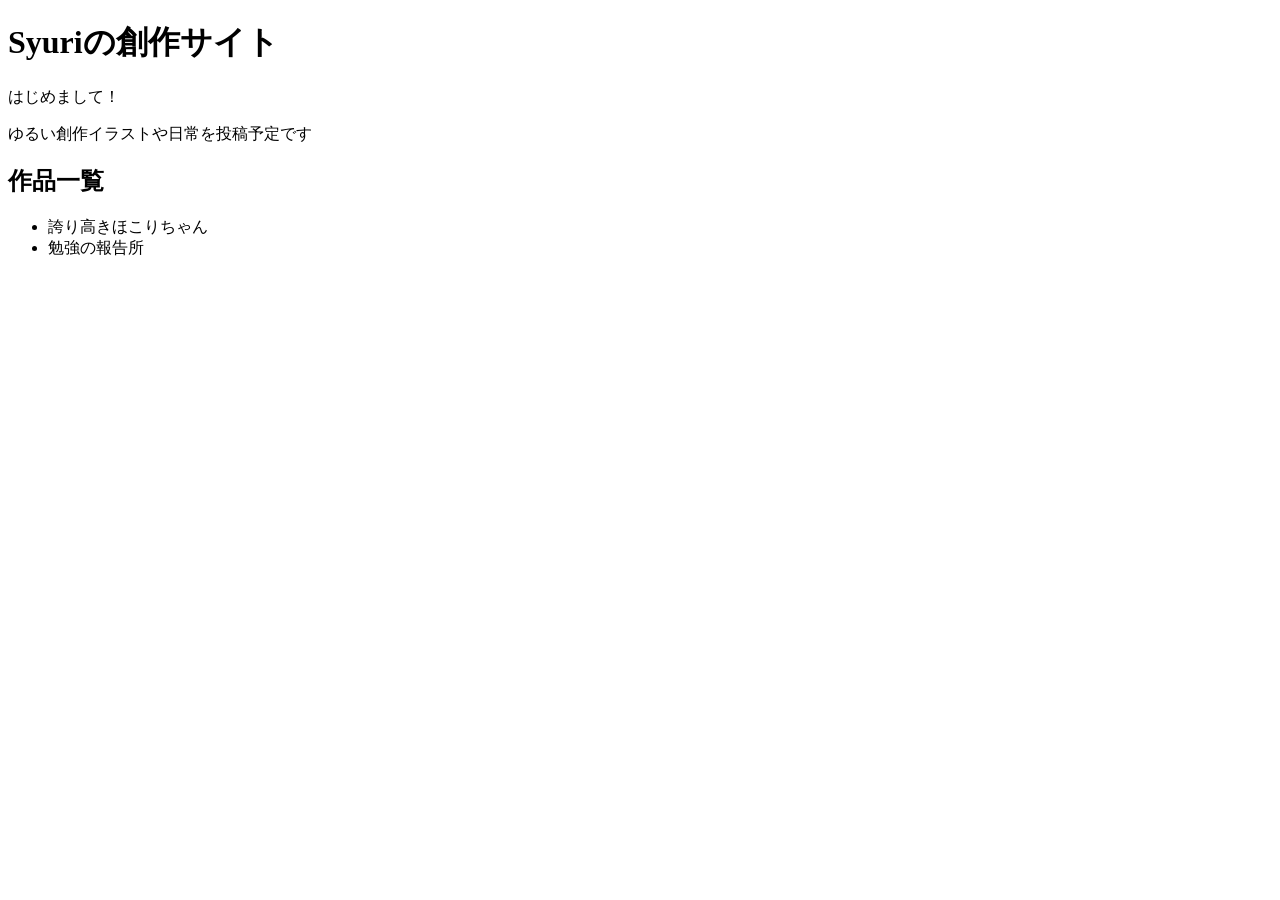
==== index.html @ 9c1b44f6 "Add initial HTML structure for Syuri's site" ====
<!DOCTYPE html>
<html lang="ja">
<head>
    <meta charset="UTF-8">
    <title>Syuriの創作サイト</title>
</head>

<body>
    <h1>Syuriの創作サイト</h1>

    <p>はじめまして！</p>

    <p>ゆるい創作イラストや日常を投稿予定です</p>

    <h2>作品一覧</h2>

    <ul>
        <li>誇り高きほこりちゃん</li>
        <li>勉強の報告所</li>
    </ul>
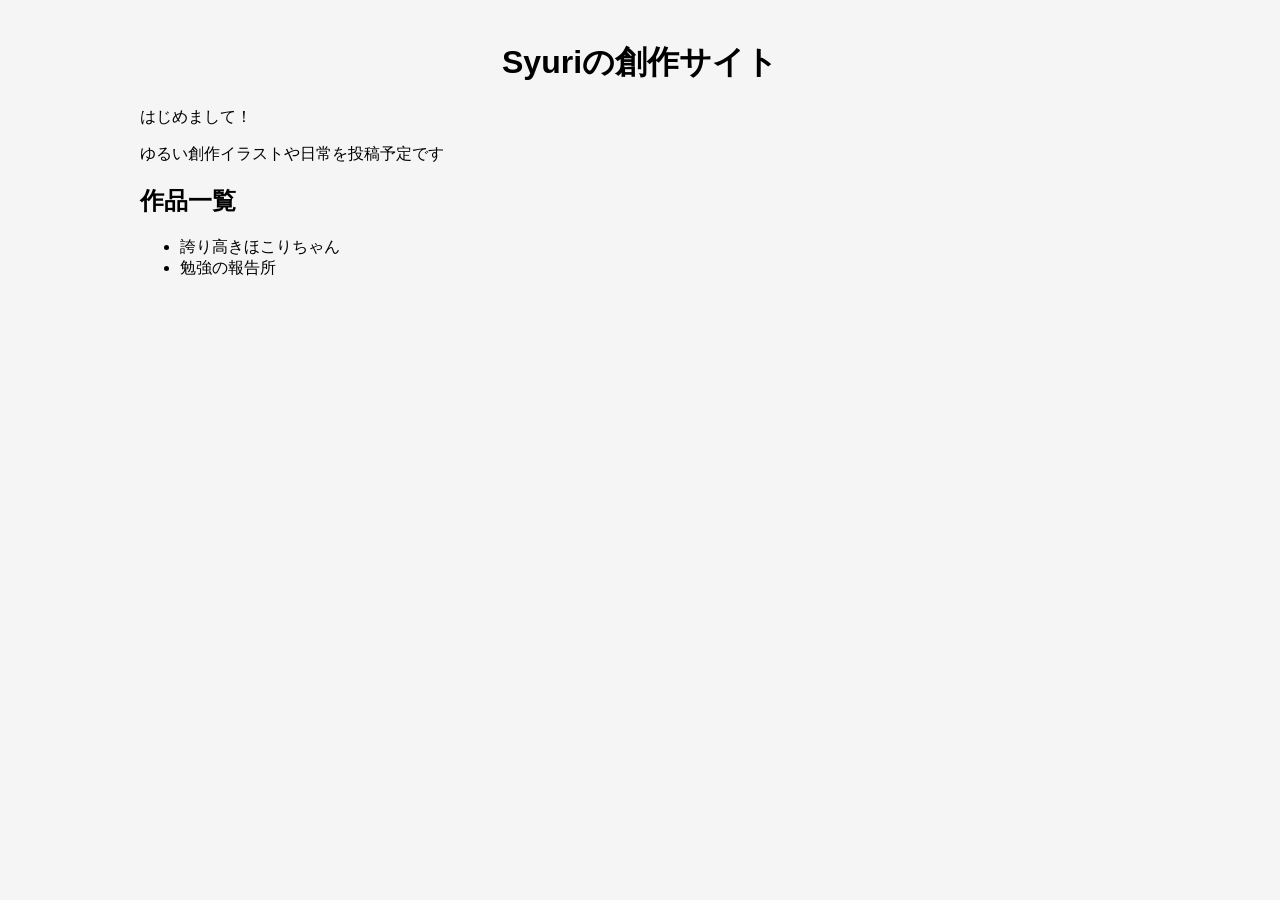
==== commit a18e2522: "Add stylesheet link to index.html" ====
--- a/index.html
+++ b/index.html
@@ -3,6 +3,7 @@
 <head>
     <meta charset="UTF-8">
     <title>Syuriの創作サイト</title>
+    <link rel="stylesheet" href="style.css">
 </head>
 
 <body>
--- a/style.css
+++ b/style.css
@@ -0,0 +1,25 @@
+body {
+    max-width: 1000px;
+    margin: auto;
+    padding: 20px;
+    font-family: sans-serif;
+    background-color: #f5f5f5;
+}
+
+h1 {
+    text-align: center;
+}
+
+.works {
+    display: flex;
+    gap: 20px;
+    flex-wrap: wrap;
+}
+
+.card {
+    width: 250px;
+    background: white;
+    border-radius: 10px;
+    padding: 15px;
+    box-shadow: 0 2px 8px rgba(0,0,0,0.1);
+}
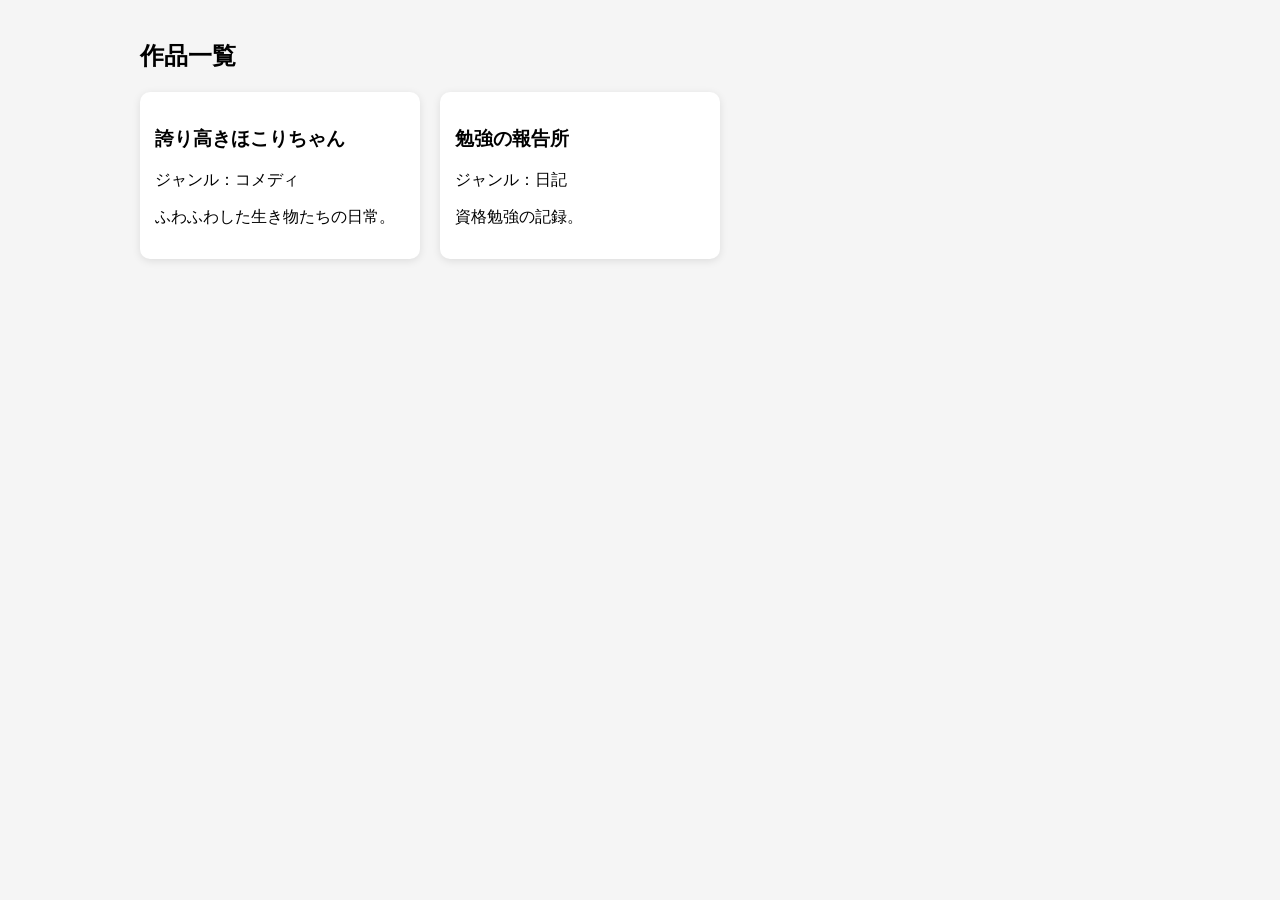
==== commit 3a446300: "Revise works section in index.html Updated the content structure and added new works." ====
--- a/index.html
+++ b/index.html
@@ -7,15 +7,20 @@
 </head>
 
 <body>
-    <h1>Syuriの創作サイト</h1>
+<h2>作品一覧</h2>
 
-    <p>はじめまして！</p>
+<div class="works">
 
-    <p>ゆるい創作イラストや日常を投稿予定です</p>
+    <div class="card">
+        <h3>誇り高きほこりちゃん</h3>
+        <p>ジャンル：コメディ</p>
+        <p>ふわふわした生き物たちの日常。</p>
+    </div>
 
-    <h2>作品一覧</h2>
+    <div class="card">
+        <h3>勉強の報告所</h3>
+        <p>ジャンル：日記</p>
+        <p>資格勉強の記録。</p>
+    </div>
 
-    <ul>
-        <li>誇り高きほこりちゃん</li>
-        <li>勉強の報告所</li>
-    </ul>
+</div>
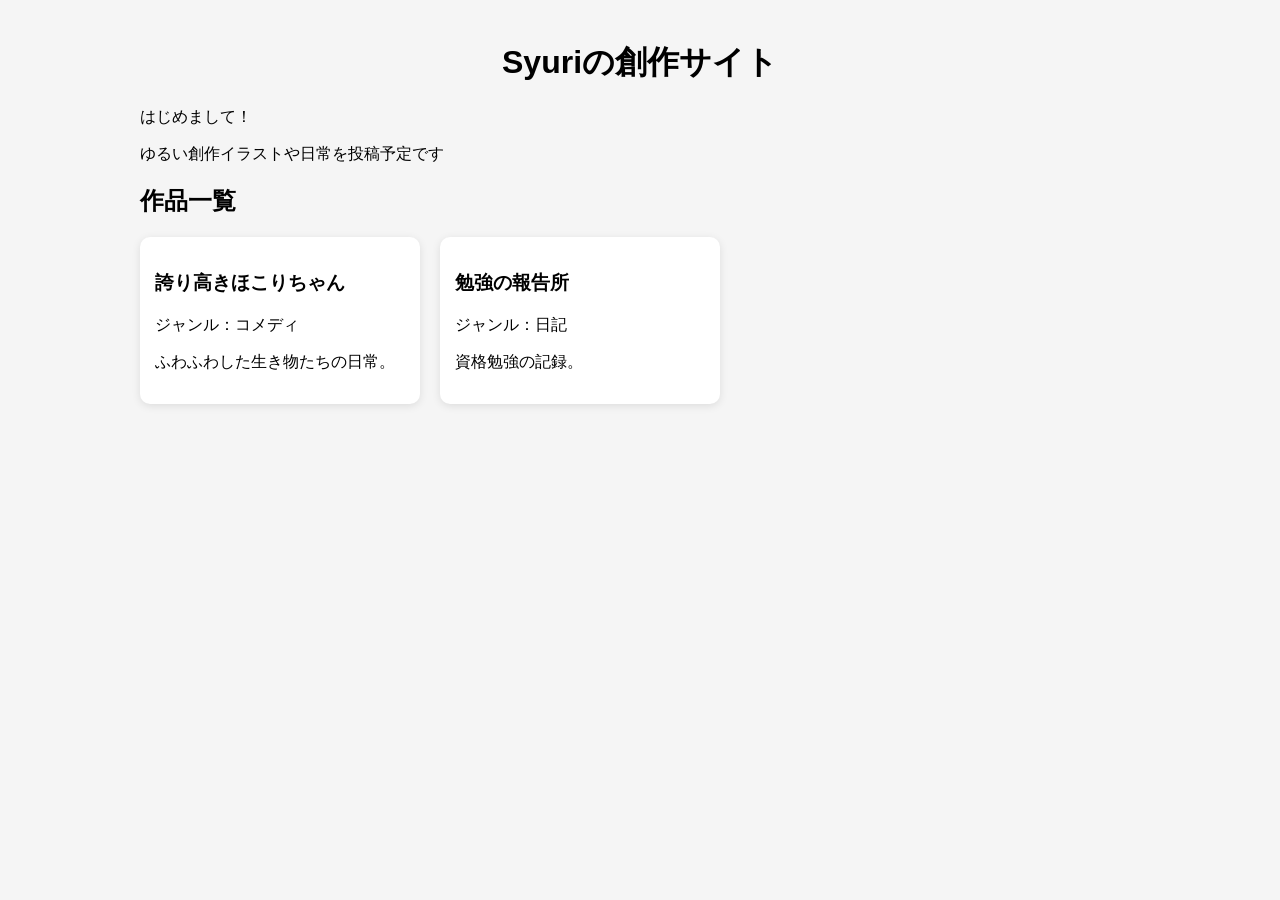
==== commit 1702adcb: "Add Japanese introduction and heading to index.html" ====
--- a/index.html
+++ b/index.html
@@ -7,6 +7,12 @@
 </head>
 
 <body>
+<h1>Syuriの創作サイト</h1>
+
+<p>はじめまして！</p>
+
+<p>ゆるい創作イラストや日常を投稿予定です</p>
+
 <h2>作品一覧</h2>
 
 <div class="works">
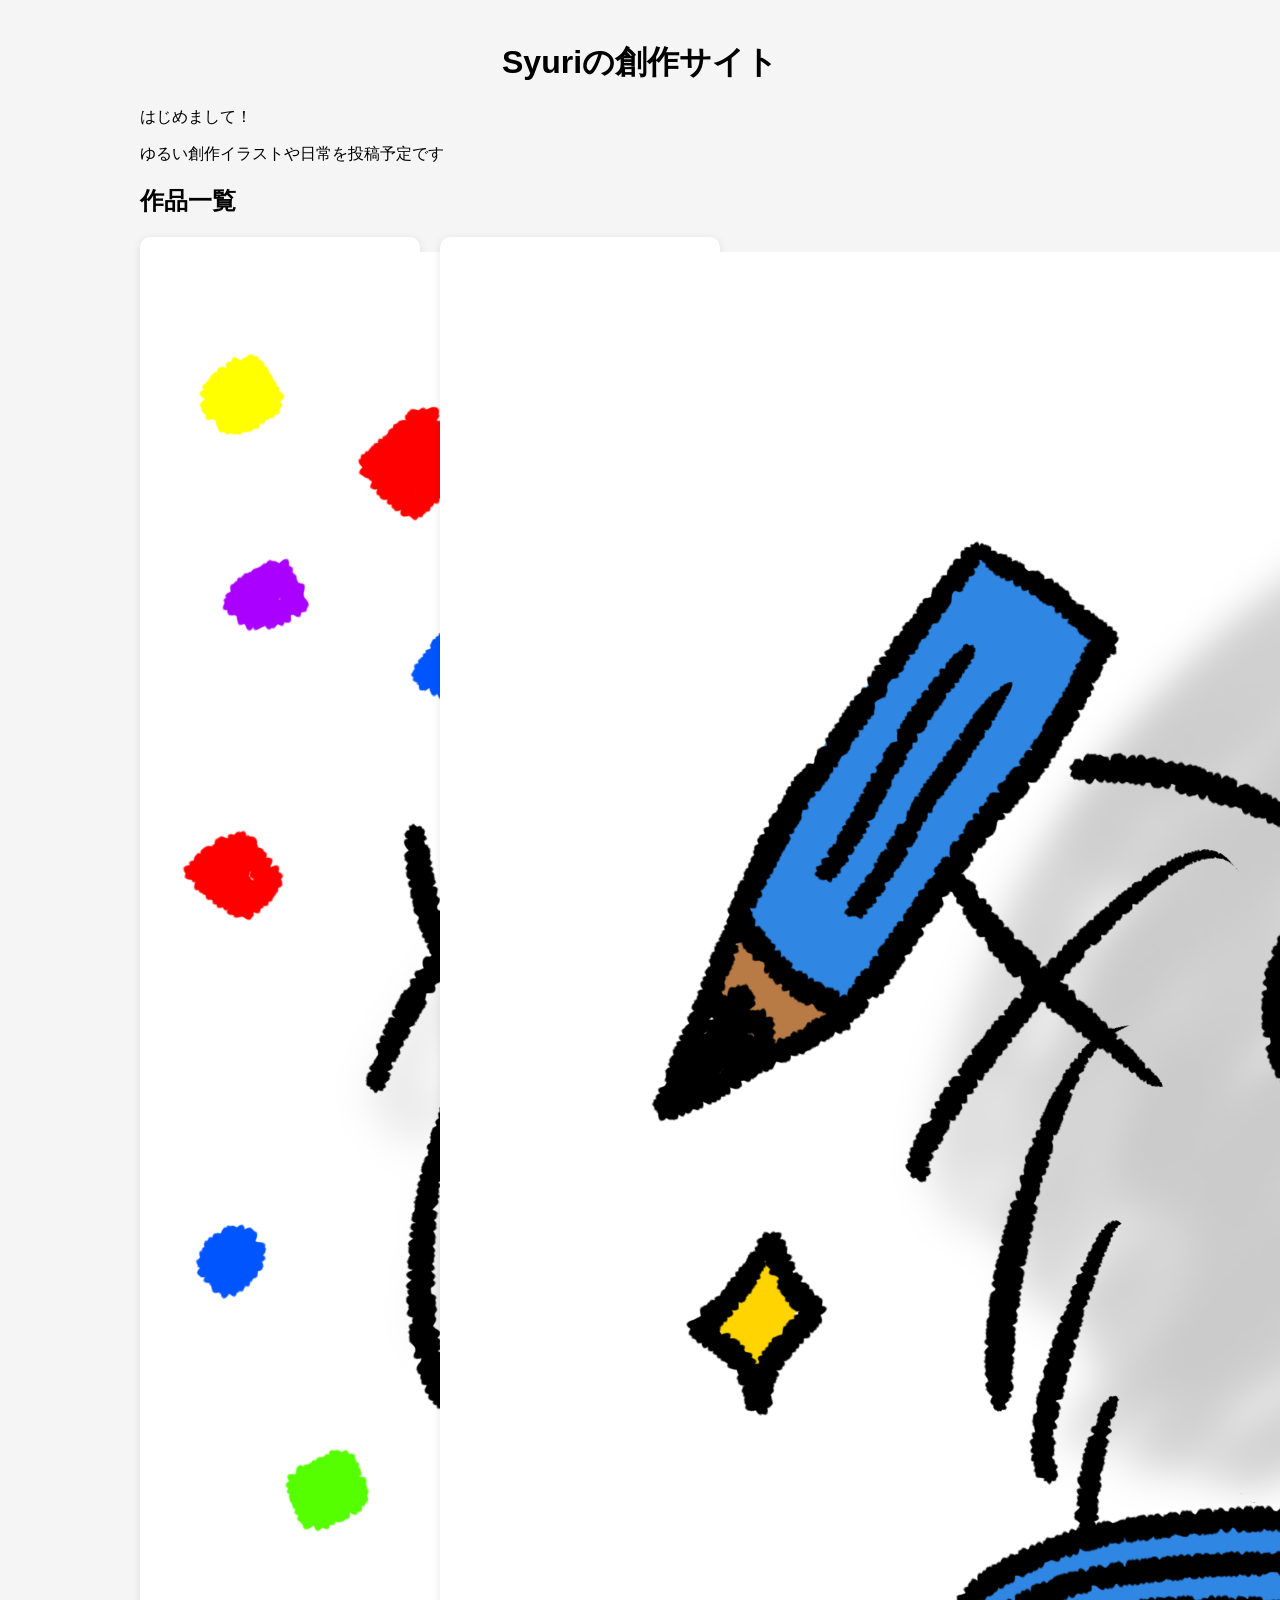
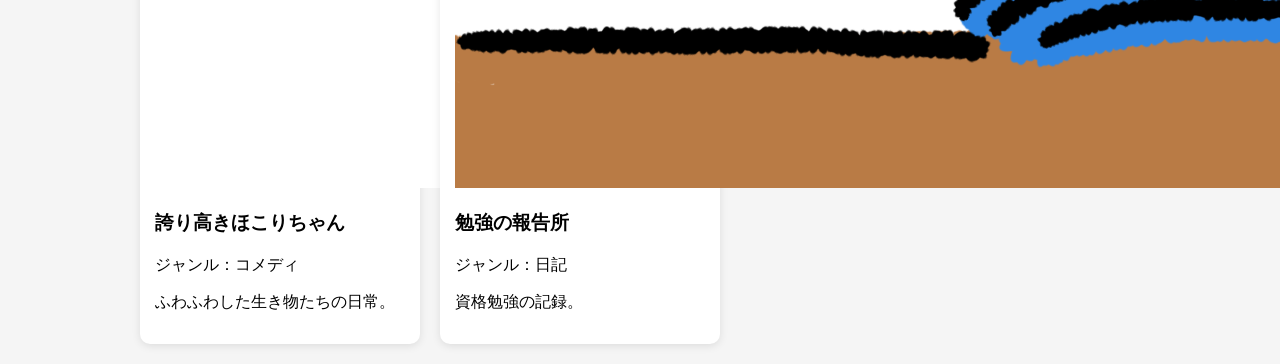
==== commit 93327a59: "Fix indentation and formatting in index.html" ====
--- a/index.html
+++ b/index.html
@@ -9,21 +9,23 @@
 <body>
 <h1>Syuriの創作サイト</h1>
 
-<p>はじめまして！</p>
+    <p>はじめまして！</p>
 
-<p>ゆるい創作イラストや日常を投稿予定です</p>
+    <p>ゆるい創作イラストや日常を投稿予定です</p>
 
 <h2>作品一覧</h2>
 
 <div class="works">
 
     <div class="card">
+        <img src="images/hokori.PNG" alt="誇り高きほこりちゃん" class="thumbnail">
         <h3>誇り高きほこりちゃん</h3>
         <p>ジャンル：コメディ</p>
         <p>ふわふわした生き物たちの日常。</p>
     </div>
 
     <div class="card">
+        <img src="images/study.PNG" alt="勉強の報告所" class="thumbnail">
         <h3>勉強の報告所</h3>
         <p>ジャンル：日記</p>
         <p>資格勉強の記録。</p>
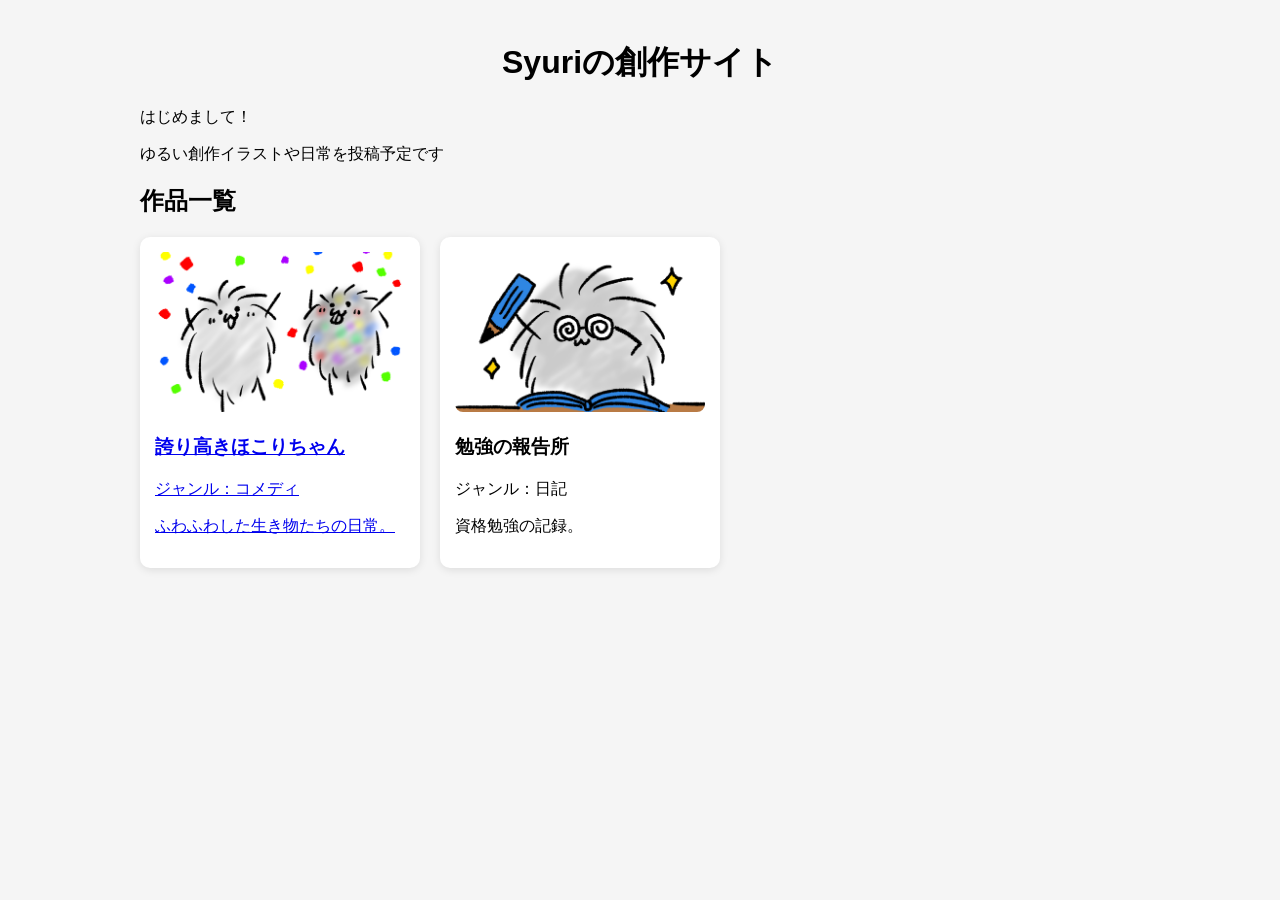
==== commit 9cd494e3: "Wrap card in anchor tag for 'hokori-chan'" ====
--- a/index.html
+++ b/index.html
@@ -17,12 +17,14 @@
 
 <div class="works">
 
-    <div class="card">
-        <img src="images/hokori.PNG" alt="誇り高きほこりちゃん" class="thumbnail">
-        <h3>誇り高きほこりちゃん</h3>
-        <p>ジャンル：コメディ</p>
-        <p>ふわふわした生き物たちの日常。</p>
-    </div>
+    <a href="hokori-chan.html">
+        <div class="card">
+            <img src="images/hokori.PNG" alt="誇り高きほこりちゃん" class="thumbnail">
+            <h3>誇り高きほこりちゃん</h3>
+            <p>ジャンル：コメディ</p>
+            <p>ふわふわした生き物たちの日常。</p>
+        </div>
+    </a>
 
     <div class="card">
         <img src="images/study.PNG" alt="勉強の報告所" class="thumbnail">
--- a/style.css
+++ b/style.css
@@ -23,3 +23,10 @@
     padding: 15px;
     box-shadow: 0 2px 8px rgba(0,0,0,0.1);
 }
+
+.thumbnail {
+    width: 100%;
+    height: 160px;
+    object-fit: cover;
+    border-radius: 8px;
+}
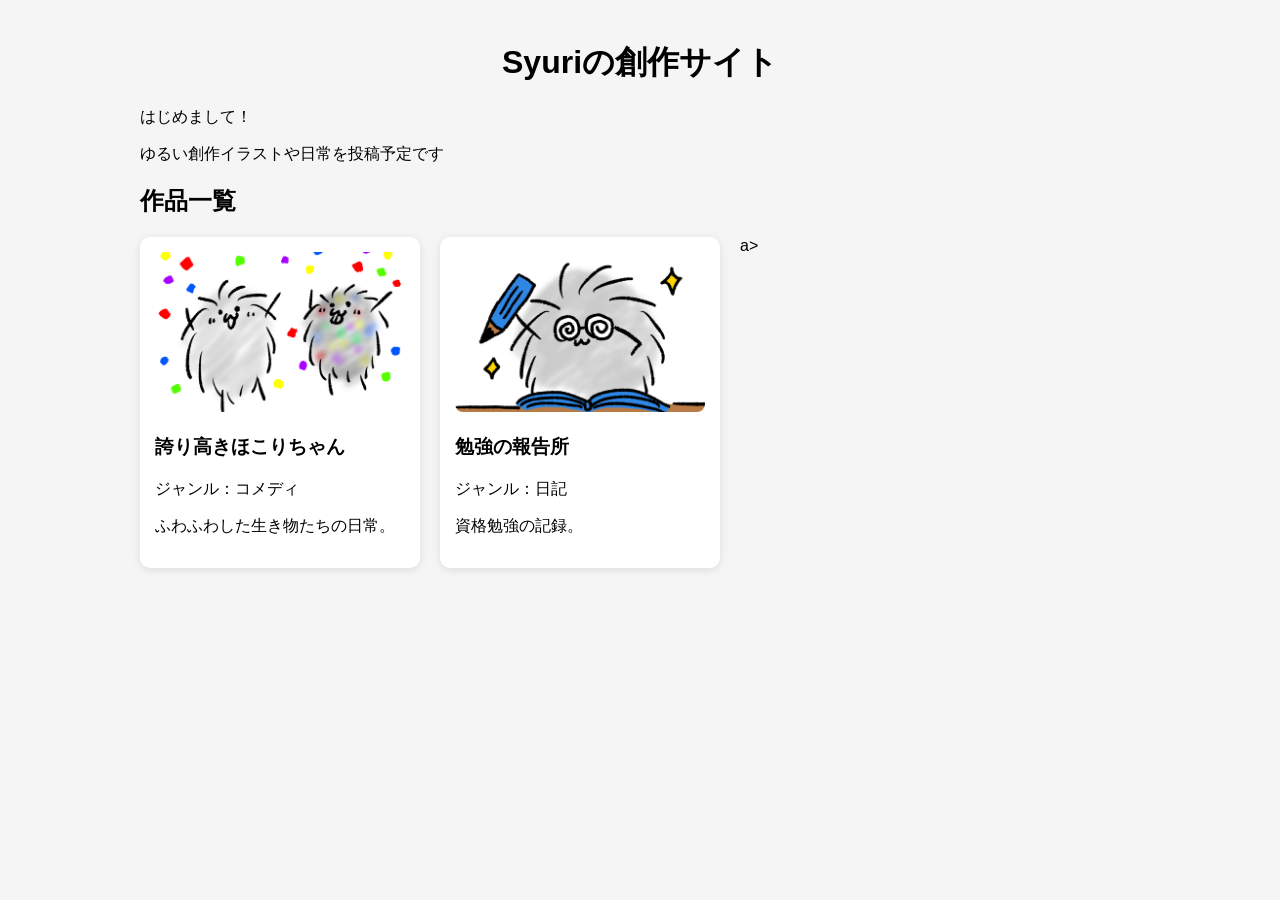
==== commit 1299894d: "Refactor study section into a link with card layout" ====
--- a/index.html
+++ b/index.html
@@ -26,11 +26,13 @@
         </div>
     </a>
 
-    <div class="card">
-        <img src="images/study.PNG" alt="勉強の報告所" class="thumbnail">
-        <h3>勉強の報告所</h3>
-        <p>ジャンル：日記</p>
-        <p>資格勉強の記録。</p>
-    </div>
+    <a href="study.html">
+        <div class="card">
+            <img src="images/study.PNG" alt="勉強の報告所" class="thumbnail">
+            <h3>勉強の報告所</h3>
+            <p>ジャンル：日記</p>
+            <p>資格勉強の記録。</p>
+        </div>
+    </a>a>
 
 </div>
--- a/style.css
+++ b/style.css
@@ -22,6 +22,14 @@
     border-radius: 10px;
     padding: 15px;
     box-shadow: 0 2px 8px rgba(0,0,0,0.1);
+    
+    overflow: hidden;
+
+    transition: 0.3s;
+}
+
+.card:hover {
+    transform: translateY(-5px);
 }
 
 .thumbnail {
@@ -30,3 +38,8 @@
     object-fit: cover;
     border-radius: 8px;
 }
+
+.works a {
+    text-decoration: none;
+    color: inherit;
+}
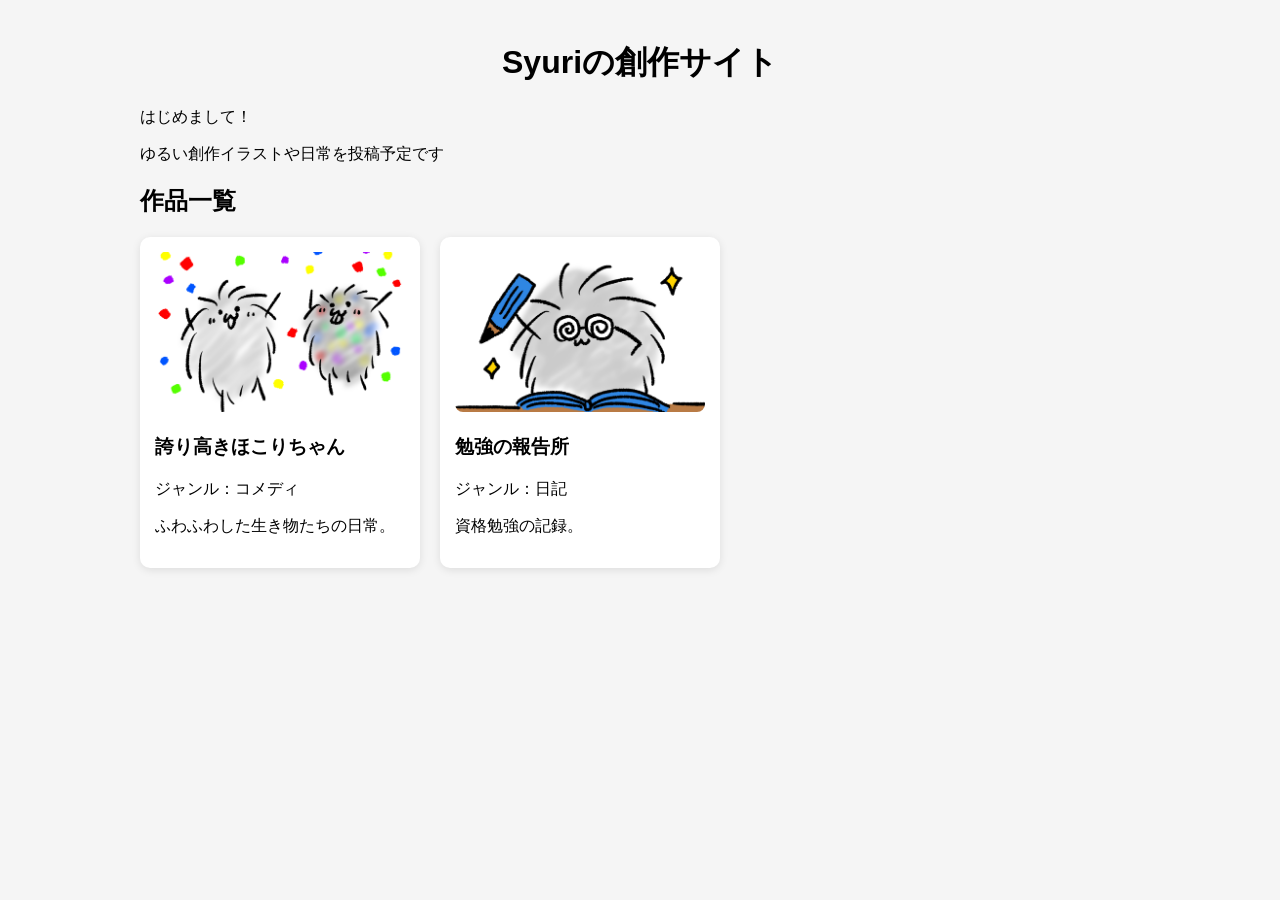
==== commit ed9e3df6: "Fix HTML anchor tag closing syntax" ====
--- a/index.html
+++ b/index.html
@@ -33,6 +33,6 @@
             <p>ジャンル：日記</p>
             <p>資格勉強の記録。</p>
         </div>
-    </a>a>
+    </a>
 
 </div>
